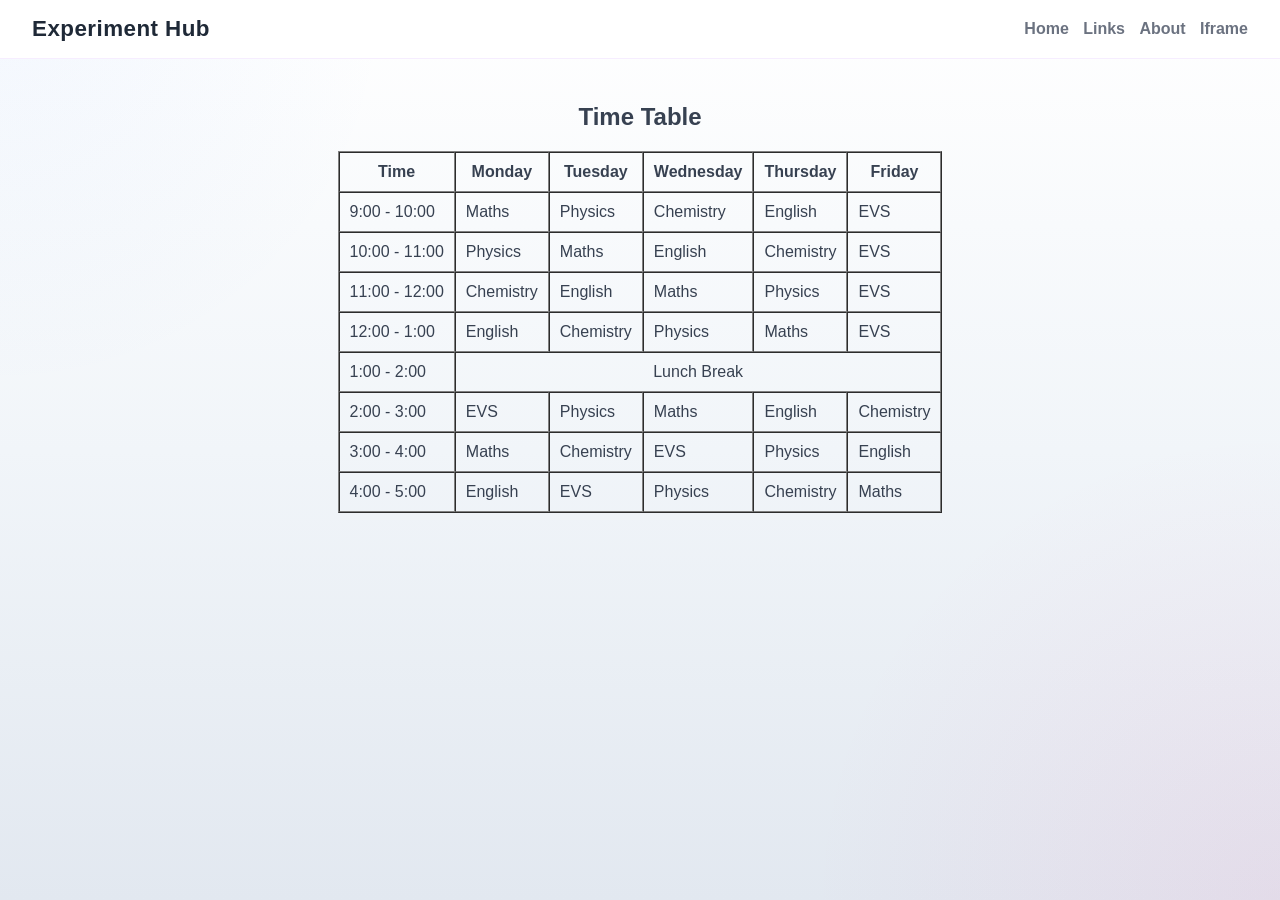
==== experiment8/Table tag.html @ 99618964 "Add files via upload" ====
<!DOCTYPE html>
<html lang="en">
<head>
    <meta charset="UTF-8">
    <meta name="viewport" content="width=device-width, initial-scale=1.0">
    <title>Time Table</title>
    <link rel="stylesheet" href="../style.css">
</head>
<body>
    <header class="page-header">
        <a class="brand" href="../index.html">Experiment Hub</a>
        <nav class="page-nav">
            <a href="../index.html">Home</a>
            <a href="../experiment7.html">Links</a>
            <a href="../experimentno2.html">About</a>
            <a href="../experimentno6.html">Iframe</a>
        </nav>
    </header>
    <main class="page-main">

    <h2 align="center">Time Table</h2>

    <table border="1" cellspacing="0" cellpadding="10" align="center">
        
        <tr>
            <th>Time</th>
            <th>Monday</th>
            <th>Tuesday</th>
            <th>Wednesday</th>
            <th>Thursday</th>
            <th>Friday</th>
        </tr>

        <tr>
            <td>9:00 - 10:00</td>
            <td>Maths</td>
            <td>Physics</td>
            <td>Chemistry</td>
            <td>English</td>
            <td>EVS</td>
        </tr>

        <tr>
            <td>10:00 - 11:00</td>
            <td>Physics</td>
            <td>Maths</td>
            <td>English</td>
            <td>Chemistry</td>
            <td>EVS</td>
        </tr>

        <tr>
            <td>11:00 - 12:00</td>
            <td>Chemistry</td>
            <td>English</td>
            <td>Maths</td>
            <td>Physics</td>
            <td>EVS</td>
        </tr>

        <tr>
            <td>12:00 - 1:00</td>
            <td>English</td>
            <td>Chemistry</td>
            <td>Physics</td>
            <td>Maths</td>
            <td>EVS</td>
        </tr>

        <tr>
            <td>1:00 - 2:00</td>
            <td colspan="5" align="center">Lunch Break</td>
        </tr>

        <tr>
            <td>2:00 - 3:00</td>
            <td>EVS</td>
            <td>Physics</td>
            <td>Maths</td>
            <td>English</td>
            <td>Chemistry</td>
        </tr>

        <tr>
            <td>3:00 - 4:00</td>
            <td>Maths</td>
            <td>Chemistry</td>
            <td>EVS</td>
            <td>Physics</td>
            <td>English</td>
        </tr>

        <tr>
            <td>4:00 - 5:00</td>
            <td>English</td>
            <td>EVS</td>
            <td>Physics</td>
            <td>Chemistry</td>
            <td>Maths</td>
        </tr>

    </table>

    </main>
</body>
</html>
---- style.css ----
:root {
    color-scheme: light;
    color: #1f2937;
    background: #f9fafb;
    font-family: 'Segoe UI', Tahoma, Geneva, Verdana, sans-serif;
}
* {
    box-sizing: border-box;
}
html {
    scroll-behavior: smooth;
}
body {
    margin: 0;
    min-height: 100vh;
    background: radial-gradient(circle at top left, rgba(59, 130, 246, 0.05), transparent 25%),
                radial-gradient(circle at bottom right, rgba(236, 72, 153, 0.08), transparent 30%),
                linear-gradient(180deg, #ffffff 0%, #f1f5f9 50%, #e2e8f0 100%);
    color: #374151;
    animation: glowBackground 20s ease infinite;
}
body::before {
    content: '';
    position: fixed;
    inset: 0;
    background: linear-gradient(135deg, rgba(168, 85, 247, 0.03), transparent 40%),
                linear-gradient(45deg, rgba(236, 72, 153, 0.04), transparent 35%);
    pointer-events: none;
    z-index: -1;
}
.page-header {
    display: flex;
    justify-content: space-between;
    align-items: center;
    gap: 1rem;
    padding: 1rem 2rem;
    background: rgba(255, 255, 255, 0.95);
    position: sticky;
    top: 0;
    z-index: 100;
    border-bottom: 1px solid rgba(168, 85, 247, 0.1);
    backdrop-filter: blur(12px);
}
.header-left {
    display: flex;
    align-items: center;
    gap: 1rem;
}
.brand {
    color: #1f2937;
    text-decoration: none;
    font-size: 1.4rem;
    font-weight: 700;
    letter-spacing: 0.02em;
}
.header-left {
    display: flex;
    align-items: center;
    gap: 1rem;
}
.name {
    color: #7c3aed;
    font-weight: 600;
    background: rgba(168, 85, 247, 0.1);
    padding: 0.25rem 0.5rem;
    border-radius: 8px;
}
.page-nav {
    display: flex;
    flex-wrap: wrap;
    gap: 0.9rem;
}
.page-nav a {
    color: #6b7280;
    text-decoration: none;
    font-weight: 600;
    transition: color 0.2s ease, transform 0.2s ease;
}
.page-nav a:hover {
    color: #7c3aed;
    transform: translateY(-1px);
}
.page-main {
    padding: 1.5rem 2rem 3rem;
}
.main-hero {
    max-width: 980px;
    margin: 2rem auto 2rem;
    padding: 2.5rem;
    border-radius: 32px;
    background: linear-gradient(180deg, rgba(255, 255, 255, 0.95), rgba(248, 250, 252, 0.9));
    border: 1px solid rgba(168, 85, 247, 0.08);
    box-shadow: 0 28px 90px rgba(168, 85, 247, 0.06);
    animation: floatHero 12s ease-in-out infinite;
}
.eyebrow {
    display: inline-block;
    margin-bottom: 1rem;
    padding: 0.45rem 1rem;
    border-radius: 999px;
    background: rgba(168, 85, 247, 0.08);
    color: #7c3aed;
    font-size: 0.85rem;
    letter-spacing: 0.08em;
    text-transform: uppercase;
}
.main-hero h1 {
    margin: 0 0 1rem;
    font-size: clamp(2.4rem, 4vw, 4rem);
    line-height: 1.05;
    background: linear-gradient(90deg, #7c3aed 0%, #06b6d4 48%, #ec4899 100%);
    -webkit-background-clip: text;
    color: transparent;
    animation: shiftText 8s ease infinite;
}
.main-hero p {
    margin: 0 0 1.5rem;
    max-width: 44rem;
    color: #6b7280;
    font-size: 1.05rem;
}
.btn {
    display: inline-flex;
    align-items: center;
    justify-content: center;
    padding: 1rem 1.8rem;
    border-radius: 999px;
    background: linear-gradient(135deg, #7c3aed 0%, #ec4899 100%);
    color: #ffffff;
    font-weight: 700;
    text-decoration: none;
    box-shadow: 0 18px 48px rgba(168, 85, 247, 0.15);
    transition: transform 0.25s ease, box-shadow 0.25s ease, filter 0.25s ease;
    animation: pulseButton 2.5s ease infinite;
}
.btn:hover {
    transform: translateY(-2px) scale(1.01);
    box-shadow: 0 28px 60px rgba(168, 85, 247, 0.2);
    filter: brightness(1.05);
}
.btn-small {
    display: inline-flex;
    align-items: center;
    justify-content: center;
    padding: 0.5rem 1rem;
    border-radius: 999px;
    background: linear-gradient(135deg, #7c3aed 0%, #ec4899 100%);
    color: #ffffff;
    font-weight: 600;
    font-size: 0.9rem;
    text-decoration: none;
    box-shadow: 0 8px 24px rgba(168, 85, 247, 0.15);
    transition: transform 0.2s ease, box-shadow 0.2s ease;
}
.btn-small:hover {
    transform: translateY(-1px);
    box-shadow: 0 12px 32px rgba(168, 85, 247, 0.2);
}
.experiment-grid {
    max-width: 1140px;
    margin: 0 auto 2rem;
    display: grid;
    grid-template-columns: repeat(auto-fit, minmax(240px, 1fr));
    gap: 1.25rem;
}
.card {
    display: flex;
    flex-direction: column;
    justify-content: space-between;
    gap: 1rem;
    min-height: 180px;
    padding: 1.75rem;
    border-radius: 28px;
    background: rgba(255, 255, 255, 0.9);
    border: 1px solid rgba(168, 85, 247, 0.08);
    text-decoration: none;
    color: #374151;
    transition: transform 0.25s ease, border-color 0.25s ease, box-shadow 0.25s ease, background-color 0.25s ease;
    animation: fadeInCard 0.9s ease both;
}
.card:nth-child(odd) {
    animation-delay: 0.1s;
}
.card:nth-child(even) {
    animation-delay: 0.2s;
}
.card:hover {
    transform: translateY(-6px);
    border-color: rgba(168, 85, 247, 0.2);
    box-shadow: 0 26px 60px rgba(168, 85, 247, 0.08);
    background: rgba(248, 250, 252, 0.95);
}
.card h2 {
    font-size: 1.3rem;
    margin: 0;
}
.card p {
    margin: 0;
    color: #6b7280;
    line-height: 1.65;
}
footer {
    padding: 2rem 1rem 2.5rem;
    text-align: center;
    color: #9ca3af;
}
@media (max-width: 720px) {
    .page-header {
        flex-direction: column;
        align-items: stretch;
    }
    .page-nav {
        justify-content: flex-start;
    }
    .main-hero {
        margin: 1.5rem auto;
        padding: 1.75rem;
    }
    .page-main {
        padding: 1rem 1rem 2rem;
    }
}
@keyframes glowBackground {
    0%, 100% {
        background: radial-gradient(circle at top left, rgba(59, 130, 246, 0.05), transparent 25%),
                    radial-gradient(circle at bottom right, rgba(236, 72, 153, 0.08), transparent 30%),
                    linear-gradient(180deg, #ffffff 0%, #f1f5f9 50%, #e2e8f0 100%);
    }
    50% {
        background: radial-gradient(circle at top left, rgba(168, 85, 247, 0.06), transparent 25%),
                    radial-gradient(circle at bottom right, rgba(59, 130, 246, 0.04), transparent 30%),
                    linear-gradient(180deg, #fafafa 0%, #f8fafc 50%, #f1f5f9 100%);
    }
}
@keyframes floatHero {
    0%, 100% { transform: translateY(0px); }
    50% { transform: translateY(-6px); }
}
@keyframes shiftText {
    0%, 100% { background-position: 0% 50%; }
    50% { background-position: 100% 50%; }
}
@keyframes pulseButton {
    0%, 100% { box-shadow: 0 18px 48px rgba(168, 85, 247, 0.15); }
    50% { box-shadow: 0 26px 72px rgba(168, 85, 247, 0.2); transform: scale(1.01); }
}
@keyframes fadeInCard {
    from { opacity: 0; transform: translateY(16px); }
    to { opacity: 1; transform: translateY(0); }
}
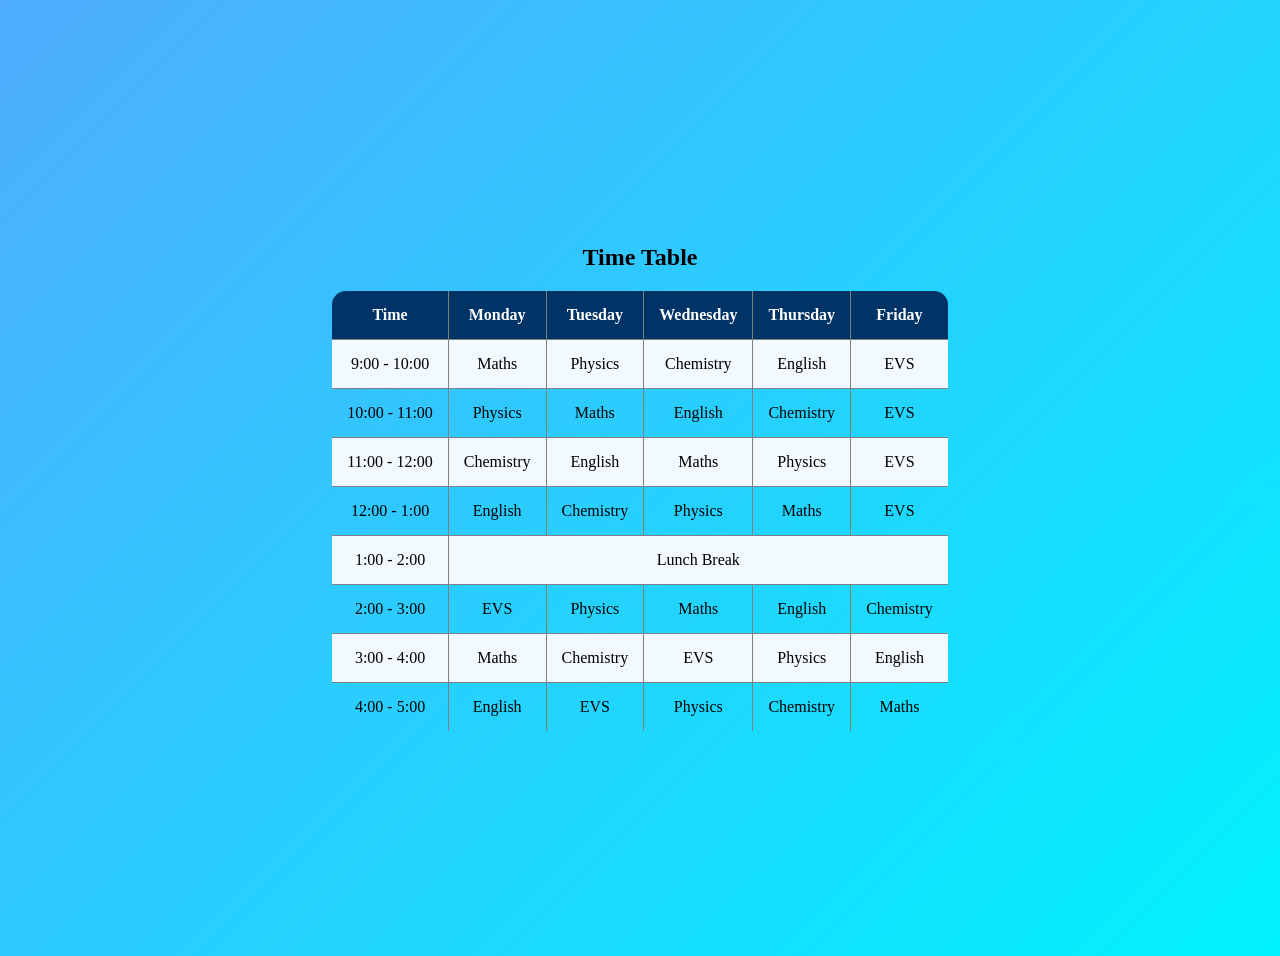
==== commit fe39e7b4: "Add files via upload" ====
--- a/experiment8/Table tag.html
+++ b/experiment8/Table tag.html
@@ -4,18 +4,10 @@
     <meta charset="UTF-8">
     <meta name="viewport" content="width=device-width, initial-scale=1.0">
     <title>Time Table</title>
-    <link rel="stylesheet" href="../style.css">
+    <link rel="stylesheet" href="table.css">
 </head>
 <body>
-    <header class="page-header">
-        <a class="brand" href="../index.html">Experiment Hub</a>
-        <nav class="page-nav">
-            <a href="../index.html">Home</a>
-            <a href="../experiment7.html">Links</a>
-            <a href="../experimentno2.html">About</a>
-            <a href="../experimentno6.html">Iframe</a>
-        </nav>
-    </header>
+
     <main class="page-main">
 
     <h2 align="center">Time Table</h2>
--- a/experiment8/table.css
+++ b/experiment8/table.css
@@ -0,0 +1,194 @@
+<!DOCTYPE html>
+<html lang="en">
+<head>
+    <meta charset="UTF-8">
+    <meta name="viewport" content="width=device-width, initial-scale=1.0">
+    <title>College Time Table</title>
+
+    <style>
+
+        *{
+            margin:0;
+            padding:0;
+        box-sizing:border-box;
+            font-family: Arial, sans-serif;
+        }
+
+        body{
+            background: linear-gradient(135deg, #4facfe, #00f2fe);
+            min-height:100vh;
+            display:flex;
+            justify-content:center;
+            align-items:center;
+            padding:20px;
+        }
+
+        .container{
+            width:90%;
+            max-width:1100px;
+            background:white;
+            padding:30px;
+            border-radius:20px;
+            box-shadow:0 10px 25px rgba(0,0,0,0.3);
+        }
+
+        h1{
+            text-align:center;
+            color:#003366;
+            margin-bottom:20px;
+        }
+
+        table{
+            width:100%;
+            border-collapse:collapse;
+            overflow:hidden;
+            border-radius:15px;
+        }
+
+        th{
+            background:#003366;
+            color:white;
+            padding:15px;
+        }
+
+        td{
+            text-align:center;
+            padding:15px;
+            transition:0.3s;
+        }
+
+        tr:nth-child(even){
+            background:#f2f9ff;
+        }
+
+        tr:hover td{
+            background:#d6f0ff;
+        }
+
+        .time{
+            background:#00b4d8;
+            color:white;
+            font-weight:bold;
+        }
+
+        .maths{
+            background:#caf0f8;
+        }
+
+        .physics{
+            background:#ade8f4;
+        }
+
+        .chemistry{
+            background:#90e0ef;
+        }
+
+        .english{
+            background:#48cae4;
+            color:white;
+        }
+
+        .evs{
+            background:#0077b6;
+            color:white;
+        }
+
+        .lunch{
+            background:#ffe066;
+            font-weight:bold;
+        }
+
+    </style>
+</head>
+
+<body>
+
+<div class="container">
+
+    <h1>College Time Table</h1>
+
+    <table>
+
+        <tr>
+            <th>Time</th>
+            <th>Monday</th>
+            <th>Tuesday</th>
+            <th>Wednesday</th>
+            <th>Thursday</th>
+            <th>Friday</th>
+        </tr>
+
+        <tr>
+            <td class="time">9:00 - 10:00</td>
+            <td class="maths">Maths</td>
+            <td class="physics">Physics</td>
+            <td class="chemistry">Chemistry</td>
+            <td class="english">English</td>
+            <td class="evs">EVS</td>
+        </tr>
+
+        <tr>
+            <td class="time">10:00 - 11:00</td>
+            <td class="physics">Physics</td>
+            <td class="maths">Maths</td>
+            <td class="english">English</td>
+            <td class="chemistry">Chemistry</td>
+            <td class="evs">EVS</td>
+        </tr>
+
+        <tr>
+            <td class="time">11:00 - 12:00</td>
+            <td class="chemistry">Chemistry</td>
+            <td class="english">English</td>
+            <td class="maths">Maths</td>
+            <td class="physics">Physics</td>
+            <td class="evs">EVS</td>
+        </tr>
+
+        <tr>
+            <td class="time">12:00 - 1:00</td>
+            <td class="english">English</td>
+            <td class="chemistry">Chemistry</td>
+            <td class="physics">Physics</td>
+            <td class="maths">Maths</td>
+            <td class="evs">EVS</td>
+        </tr>
+
+        <tr>
+            <td class="time">1:00 - 2:00</td>
+            <td colspan="5" class="lunch">Lunch Break</td>
+        </tr>
+
+        <tr>
+            <td class="time">2:00 - 3:00</td>
+            <td class="evs">EVS</td>
+            <td class="physics">Physics</td>
+            <td class="maths">Maths</td>
+            <td class="english">English</td>
+            <td class="chemistry">Chemistry</td>
+        </tr>
+
+        <tr>
+            <td class="time">3:00 - 4:00</td>
+            <td class="maths">Maths</td>
+            <td class="chemistry">Chemistry</td>
+            <td class="evs">EVS</td>
+            <td class="physics">Physics</td>
+            <td class="english">English</td>
+        </tr>
+
+        <tr>
+            <td class="time">4:00 - 5:00</td>
+            <td class="english">English</td>
+            <td class="evs">EVS</td>
+            <td class="physics">Physics</td>
+            <td class="chemistry">Chemistry</td>
+            <td class="maths">Maths</td>
+        </tr>
+
+    </table>
+
+</div>
+
+</body>
+</html>
